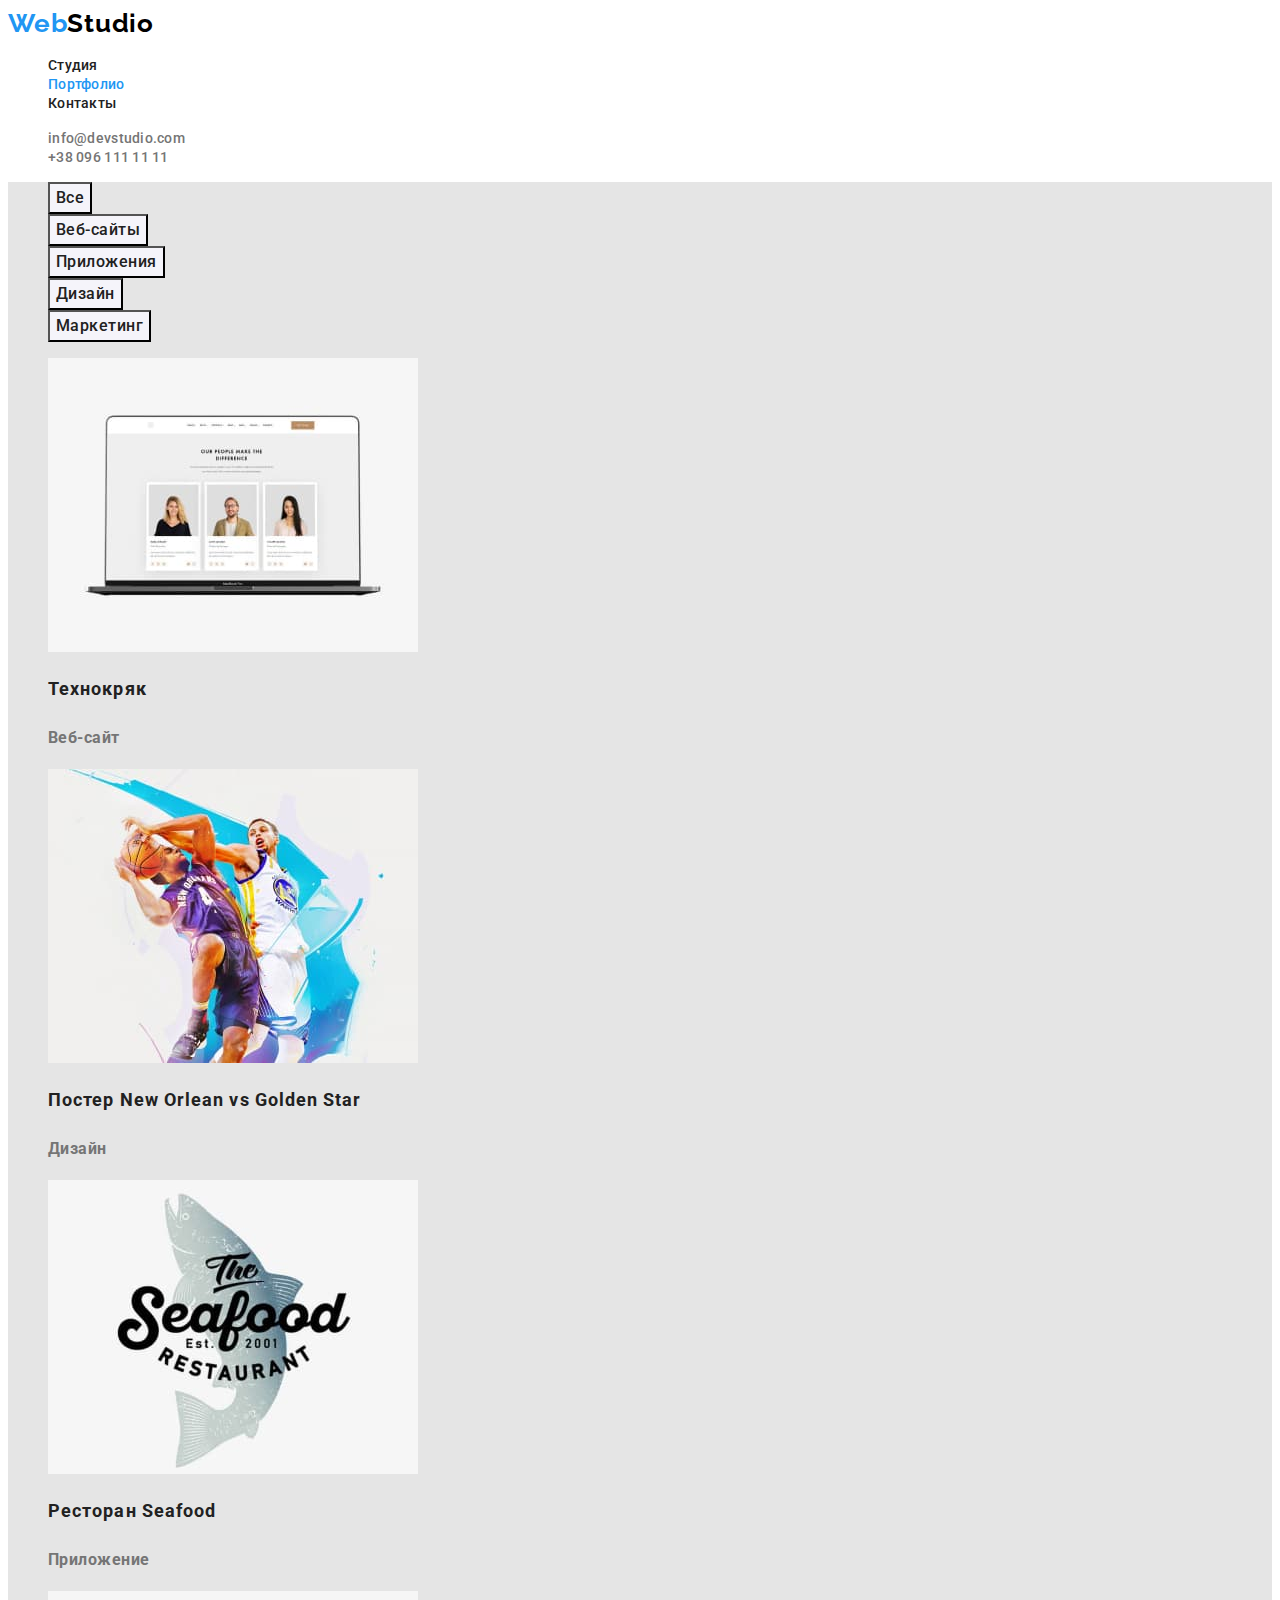
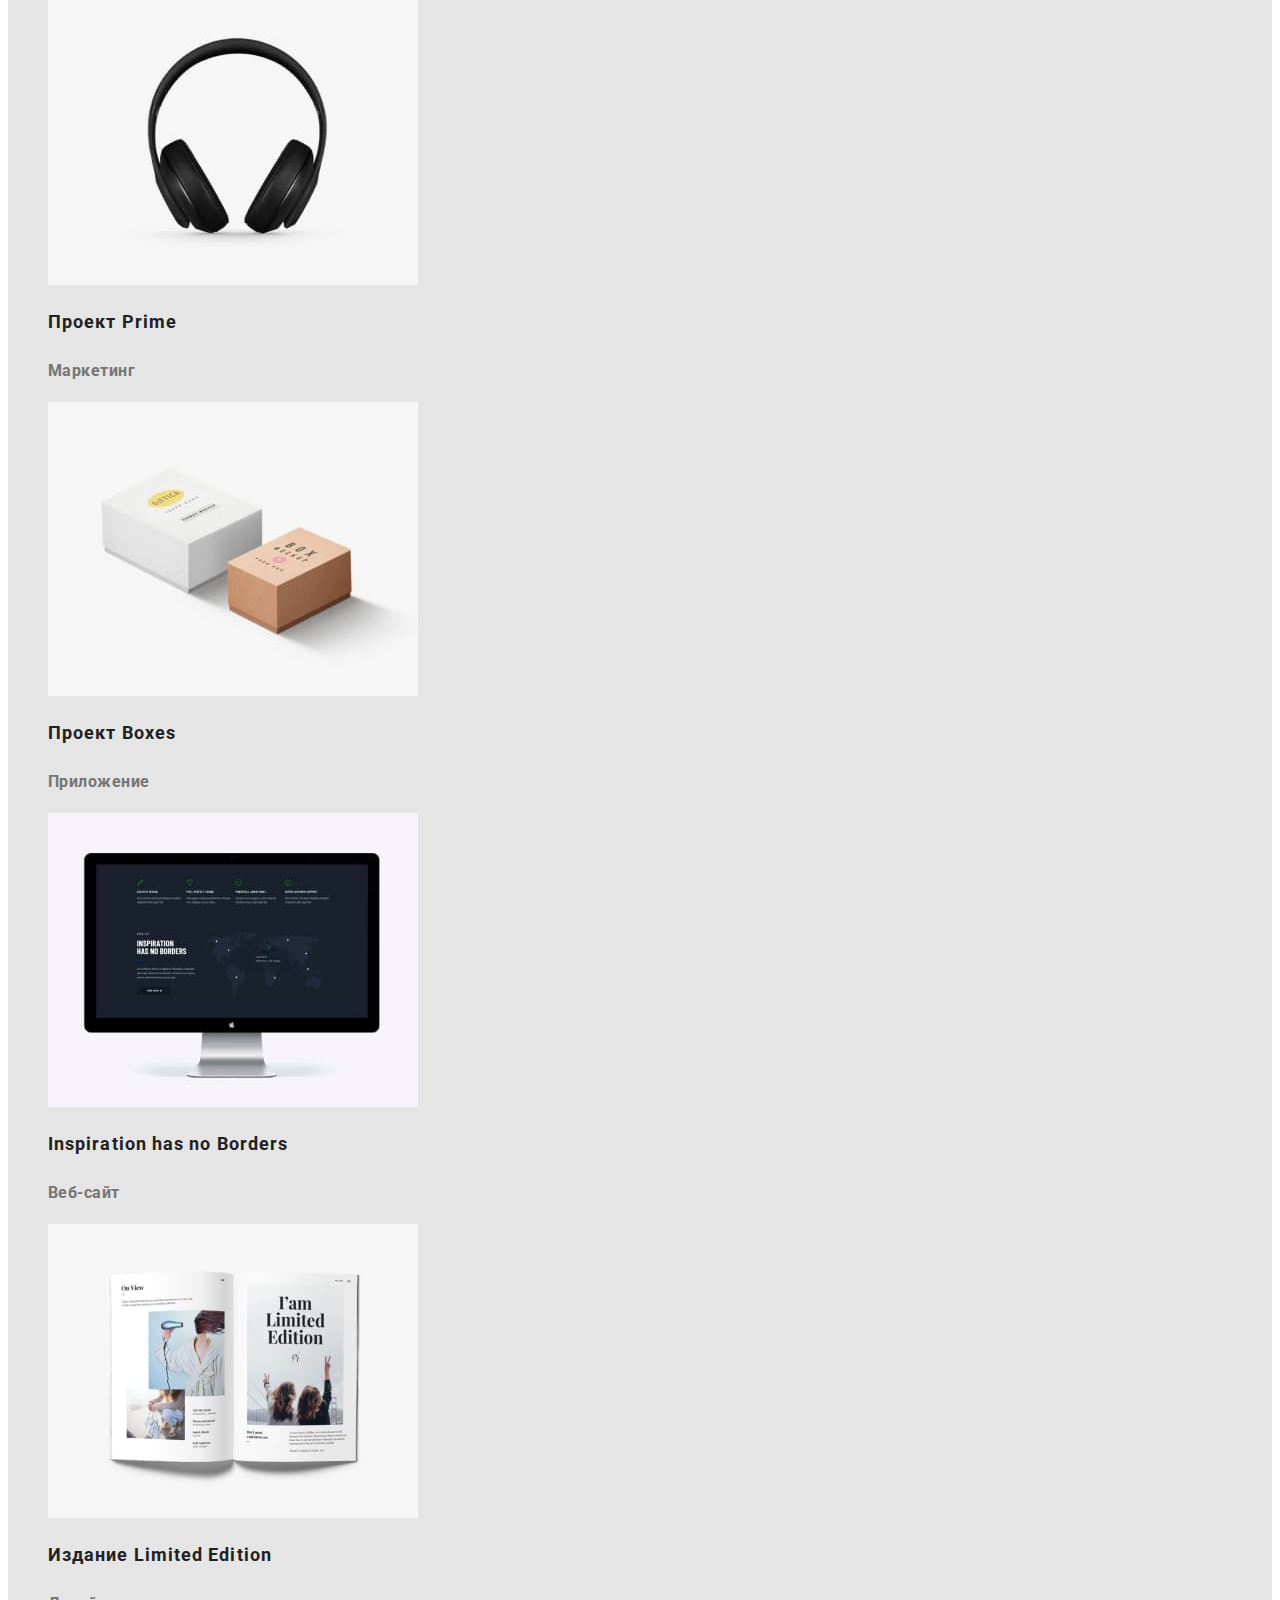
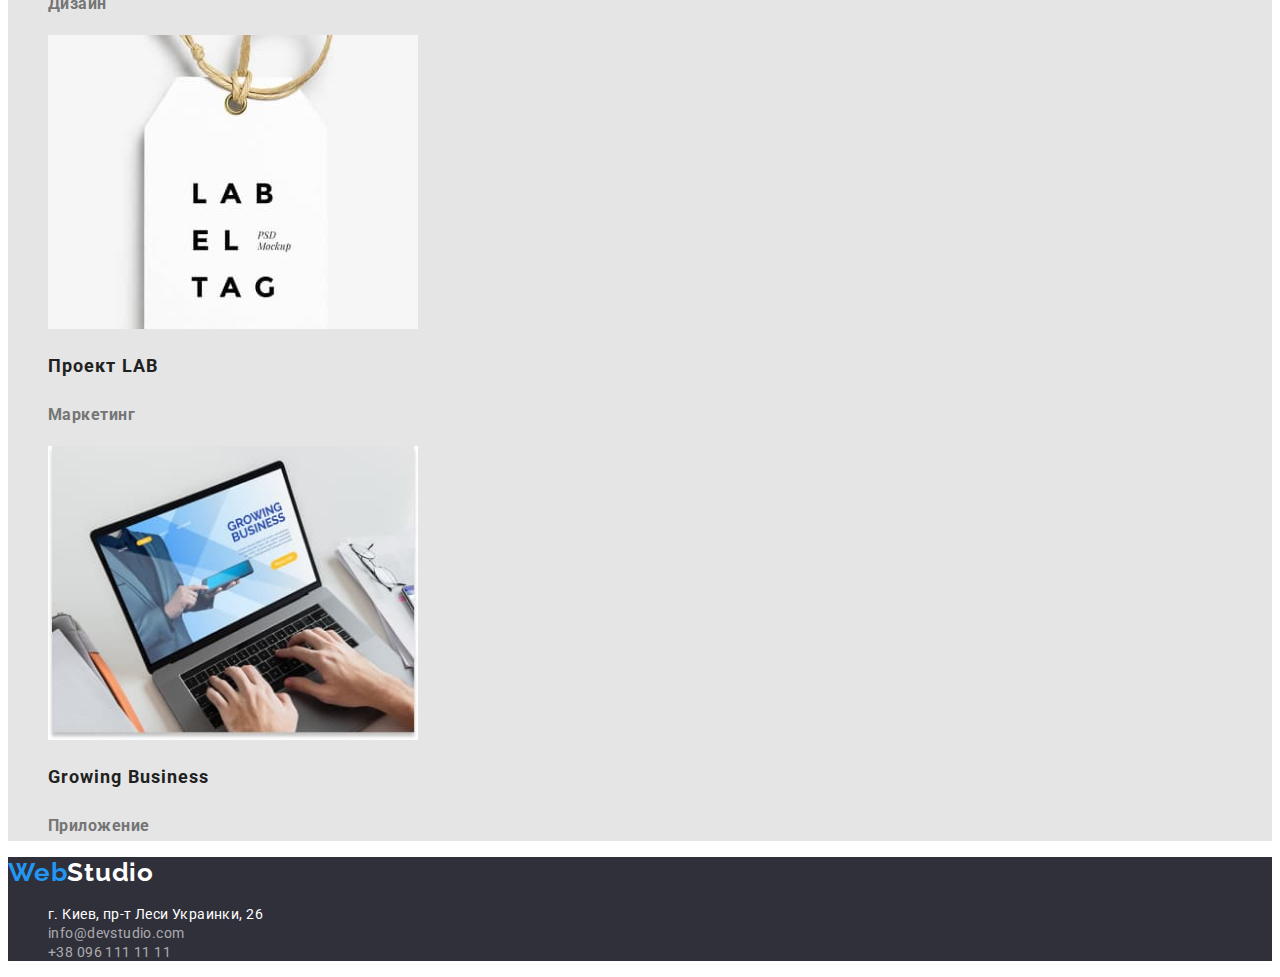
==== portfolio.html @ 27bfb192 "Add font CSS" ====
<!DOCTYPE html>
<html lang="ru">
  <head>
    <meta charset="UTF-8" />
    <meta http-equiv="X-UA-Compatible" content="IE=edge" />
    <meta name="viewport" content="width=device-width, initial-scale=1.0" />
    <title>Portfolio</title>
    <link rel="preconnect" href="https://fonts.googleapis.com" />
    <link rel="preconnect" href="https://fonts.gstatic.com" crossorigin />
    <link
      href="https://fonts.googleapis.com/css2?family=Raleway:wght@700&family=Roboto:wght@400;500;700;900&display=swap"
      rel="stylesheet"
    />
    <link rel="stylesheet" href="./css/styles.css" />
  </head>

  <body>
    <header class="header">
      <nav class="header-nav">
        <a class="link logo" href="./index.html" lang="en"
          >Web<span class="logo-name">Studio</span></a
        >
        <ul class="list menu">
          <li class="menu-list"><a class="link menu-item" href="./index.html">Студия</a></li>
          <li class="menu-list">
            <a class="link menu-item current" href="./portfolio.html">Портфолио</a>
          </li>
          <li class="menu-list"><a class="link menu-item" href="">Контакты</a></li>
        </ul>
      </nav>
      <ul class="list contact">
        <li><a class="link mail" href="mailto:info@devstudio.com">info@devstudio.com</a></li>
        <li><a class="link telefon" href="tel:+380961111111">+38 096 111 11 11</a></li>
      </ul>
    </header>
    <main>
      <section class="text">
        <ul class="list">
          <li><button class="list-button" type="button">Все</button></li>
          <li><button class="list-button" type="button">Веб-сайты</button></li>
          <li><button class="list-button" type="button">Приложения</button></li>
          <li><button class="list-button" type="button">Дизайн</button></li>
          <li><button class="list-button" type="button">Маркетинг</button></li>
        </ul>

        <h1 hidden>Наши проекты</h1>
        <ul class="list">
          <li>
            <img
              src="./images/our_projects/technokriak.jpg"
              alt="Примеры наших проектов"
              width="370"
              height="294"
            />
            <h2 class="name-project">Технокряк</h2>
            <p class="type-work">Веб-сайт</p>
          </li>
          <li>
            <img
              src="./images/our_projects/new_orlean.jpg"
              alt="Примеры наших проектов"
              width="370"
              height="294"
            />
            <h2 class="name-project">Постер <span lang="en">New Orlean vs Golden Star</span></h2>
            <p class="type-work">Дизайн</p>
          </li>
          <li>
            <img
              src="./images/our_projects/res_seafood.jpg"
              alt="Примеры наших проектов"
              width="370"
              height="294"
            />
            <h2 class="name-project">Ресторан <span lang="en">Seafood</span></h2>
            <p class="type-work">Приложение</p>
          </li>
          <li>
            <img
              src="./images/our_projects/prime.jpg"
              alt="Примеры наших проектов"
              width="370"
              height="294"
            />
            <h2 class="name-project">Проект <span lang="en">Prime</span></h2>
            <p class="type-work">Маркетинг</p>
          </li>
          <li>
            <img
              src="./images/our_projects/boxes.jpg"
              alt="Примеры наших проектов"
              width="370"
              height="294"
            />
            <h2 class="name-project">Проект <span lang="en">Boxes</span></h2>
            <p class="type-work">Приложение</p>
          </li>
          <li>
            <img
              src="./images/our_projects/no_borders.jpg"
              alt="Примеры наших проектов"
              width="370"
              height="294"
            />
            <h2 class="name-project" lang="en">Inspiration has no Borders</h2>
            <p class="type-work">Веб-сайт</p>
          </li>
          <li>
            <img
              src="./images/our_projects/limited_edition.jpg"
              alt="Примеры наших проектов"
              width="370"
              height="294"
            />
            <h2 class="name-project">Издание <span lang="en">Limited Edition</span></h2>
            <p class="type-work">Дизайн</p>
          </li>
          <li>
            <img
              src="./images/our_projects/lab.jpg"
              alt="Примеры наших проектов"
              width="370"
              height="294"
            />
            <h2 class="name-project">Проект <span lang="en">LAB</span></h2>
            <p class="type-work">Маркетинг</p>
          </li>
          <li>
            <img
              src="./images/our_projects/growing_business.jpg"
              alt="Примеры наших проектов"
              width="370"
              height="294"
            />
            <h2 class="name-project" lang="en">Growing Business</h2>
            <p class="type-work">Приложение</p>
          </li>
        </ul>
      </section>
    </main>
    <footer class="footer">
      <a class="link logo" href="./index.html" lang="en"
        >Web<span class="logo-name logo-white">Studio</span></a
      >
      <address>
        <ul class="list">
          <li>
            <a
              class="link map"
              href="https://goo.gl/maps/Jtf2G3s5tDUkeW6h7"
              target="_blank"
              rel="noopener noreferrer"
              >г. Киев, пр-т Леси Украинки, 26</a
            >
          </li>
          <li>
            <a class="link address-mail" href="mailto:info@devstudio.com">info@devstudio.com</a>
          </li>
          <li><a class="link address-telefon" href="tel:+380961111111">+38 096 111 11 11</a></li>
        </ul>
      </address>
    </footer>
  </body>
</html>
---- css/styles.css ----
:root {
  --accent-color: #2196f3;
  --color-title: #212121;
  --color-description: #757575;
  --accent-color-background: #2f303a;
  --basic-color-background: #e5e5e5;
  --secondary-color-background: #f5f4fa;
  --basik-font: 'Roboto', sans-serif;
  --color-logo-name: #000000;
  --accent-color-font: #ffffff;
  --header-backgroud-color: #ffffff;
}

.list {
  list-style: none;
}

.link {
  text-decoration: none;
}

body {
  font-family: var(--basik-font);
  color: var(--color-description);
  font-weight: 700;
}

/* =======================================HEADER============================================= */

.logo {
  font-family: 'Raleway', sans-serif;
  font-size: 26px;
  line-height: 1.19;
  letter-spacing: 0.03em;
  color: var(--accent-color);
}

.logo-name {
  font-family: 'Raleway', sans-serif;
  font-size: 26px;
  line-height: 1.19;
  letter-spacing: 0.03em;
  color: var(--color-logo-name);
}

.logo-name:hover,
.logo-name:focus {
  color: var(--accent-color);
}

.menu-item {
  font-weight: 500;
  font-size: 14px;
  line-height: 1.14;
  letter-spacing: 0.02em;
  color: var(--color-title);
}

.menu .menu-item.current {
  color: var(--accent-color);
}

.menu-item:hover,
.menu-item:focus {
  color: var(--accent-color);
}

.mail,
.telefon {
  font-weight: 500;
  font-size: 14px;
  line-height: 1.14;
  letter-spacing: 0.02em;
  color: var(--color-description);
}

.mail:hover,
.mail:focus,
.telefon:hover,
.telefon:focus {
  color: var(--accent-color);
}

.header {
  background-color: var(--header-backgroud-color);
}

/* =======================================/HEADER============================================= */

/* =======================================/HERO============================================= */

.heading {
  font-weight: 900;
  font-size: 44px;
  line-height: 1.36;
  text-align: center;
  letter-spacing: 0.06em;
  text-transform: uppercase;
  color: var(--accent-color-font);
}

.modal {
  font-size: 16px;
  line-height: 1.88;
  display: flex;
  align-items: center;
  text-align: center;
  letter-spacing: 0.06em;
  color: var(--accent-color-font);
  cursor: pointer;
  background-color: var(--accent-color);
  font-family: inherit;
}

.modal:hover,
.modal:focus {
  background-color: #188ce8;
}

.hero {
  background: var(--accent-color-background);
}

/* =======================================/HERO============================================= */

/* ===============================/ОСОБЕННОСТИ, РАБОТА, КОМАНДА======================================== */

.subtitle {
  font-size: 14px;
  line-height: 1.14;
  letter-spacing: 0.03em;
  text-transform: uppercase;
  color: var(--color-title);
}

.subtitle-text {
  font-size: 14px;
  line-height: 1.71;
  letter-spacing: 0.03em;
}

.heading-work,
.heading-team {
  font-size: 36px;
  line-height: 1.17;
  text-align: center;
  letter-spacing: 0.03em;
  color: var(--color-title);
}

.team-member {
  font-weight: 500;
  font-size: 16px;
  line-height: 1.19;
  text-align: center;
  letter-spacing: 0.03em;
  color: var(--color-title);
}

.team-job {
  font-size: 16px;
  line-height: 1.19;
  text-align: center;
  letter-spacing: 0.03em;
}

.characteristic,
.job {
  background: var(--basic-color-background);
}

.our-team {
  background-color: var(--secondary-color-background);
}

/* ===============================/ОСОБЕННОСТИ, РАБОТА, КОМАНДА======================================== */

/* =======================================FOOTER============================================= */

address {
  font-style: normal;
}

.map,
.address-mail,
.address-telefon {
  font-weight: 400;
  font-size: 14px;
  line-height: 1.71x;
  letter-spacing: 0.03em;
  color: var(--accent-color-font);
}

.address-mail,
.address-telefon {
  color: rgba(255, 255, 255, 0.6);
}

.logo-white {
  font-family: 'Raleway', sans-serif;
  font-size: 26px;
  line-height: 1.19;
  letter-spacing: 0.03em;
  color: var(--accent-color-font);
}

.map:hover,
.map:focus,
.address-mail:hover,
.address-mail:focus,
.address-telefon:hover,
.address-telefon:focus {
  color: var(--accent-color);
}

.footer {
  background: var(--accent-color-background);
}

/* =======================================/FOOTER============================================= */

/* =======================================PORTFOLIO============================================= */

.list-button {
  font-weight: 500;
  font-size: 16px;
  line-height: 1.63;
  text-align: center;
  letter-spacing: 0.03em;
  color: var(--color-title);
  background-color: var(--secondary-color-background);
  cursor: pointer;
  font-family: inherit;
}

.list-button:hover,
.list-button:focus {
  color: var(--accent-color-font);
  background-color: var(--accent-color);
}

.text {
  background-color: var(--basic-color-background);
}

.name-project {
  font-size: 18px;
  line-height: 2;
  letter-spacing: 0.06em;
  color: var(--color-title);
}

.type-work {
  font-size: 16px;
  line-height: 1.88;
  letter-spacing: 0.03em;
}

/* ====================================/PORTFOLIO============================================= */
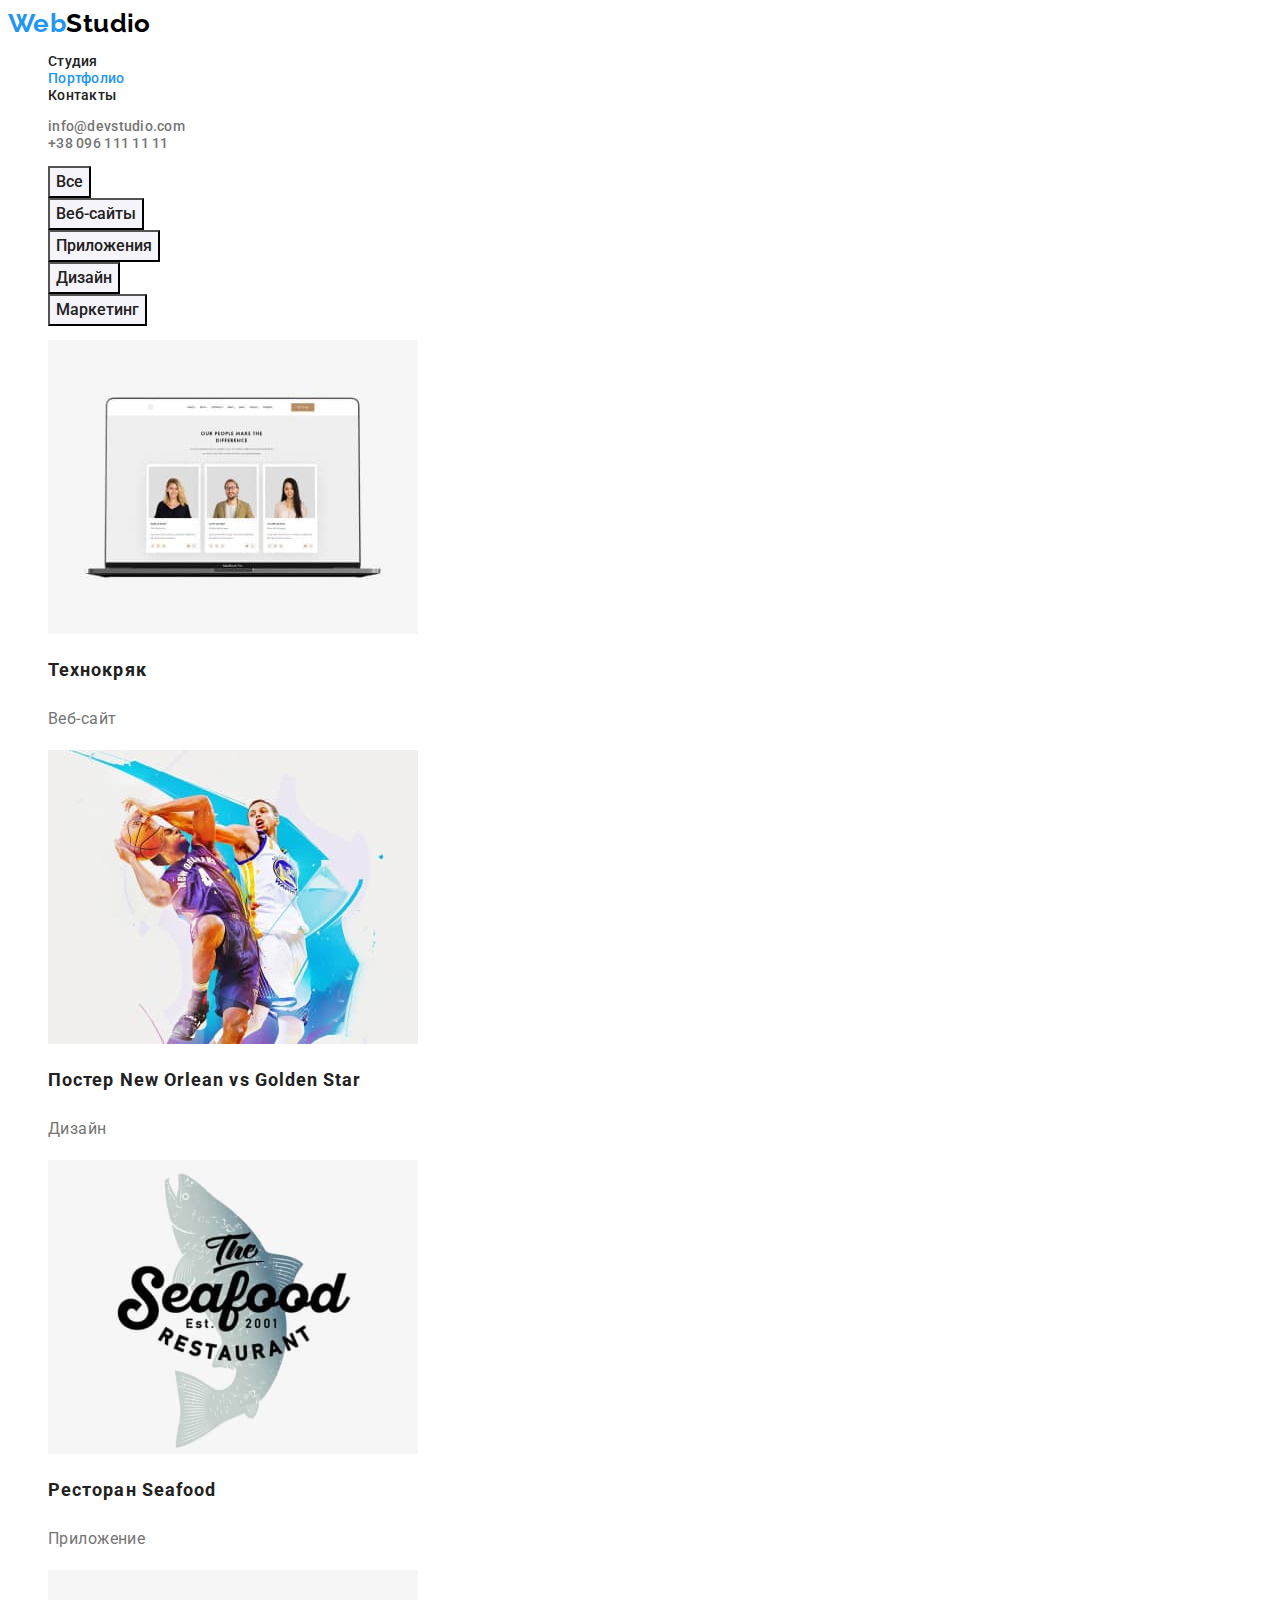
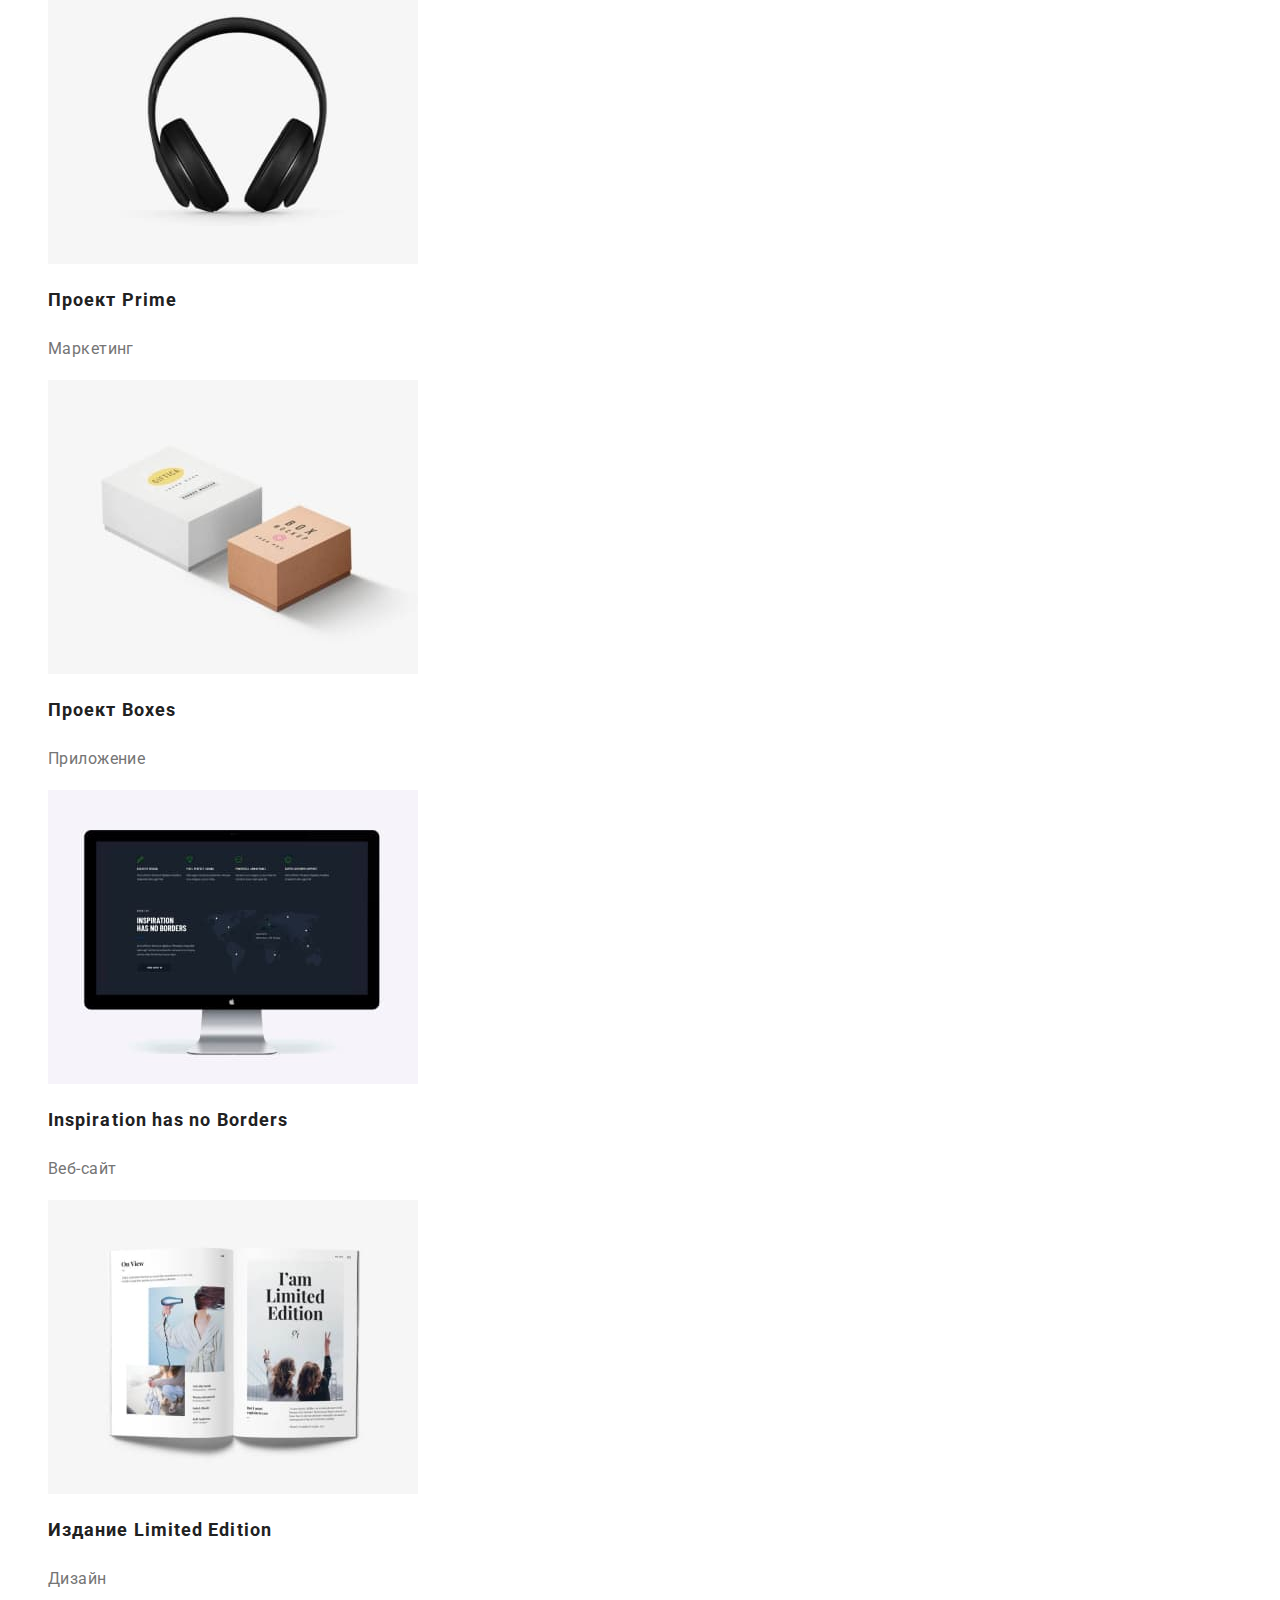
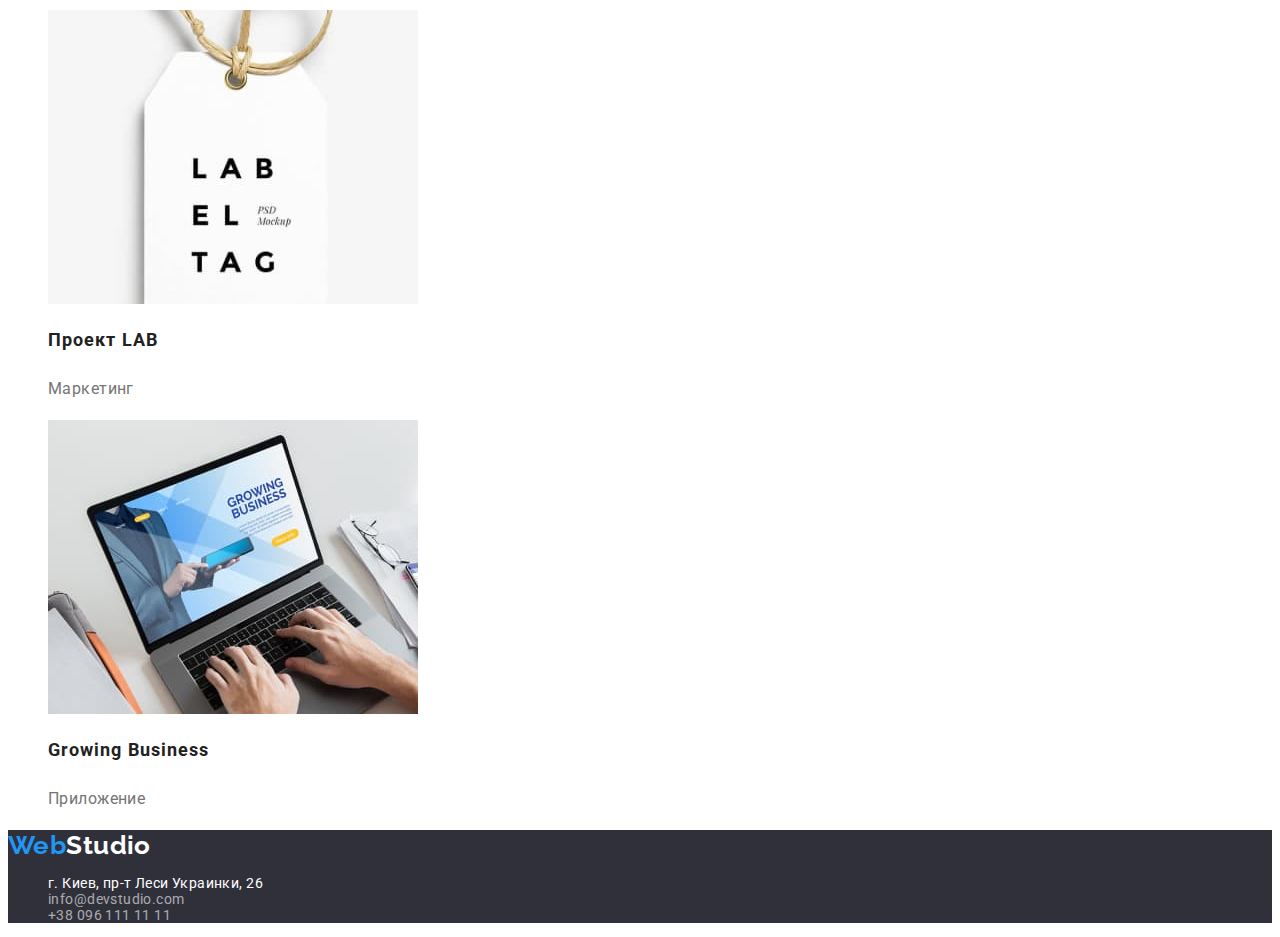
==== commit b8b86835: "fixing font errors" ====
--- a/portfolio.html
+++ b/portfolio.html
@@ -35,6 +35,8 @@
     </header>
     <main>
       <section class="text">
+        <h1 class="visually-hidden">Наши проекты</h1>
+
         <ul class="list">
           <li><button class="list-button" type="button">Все</button></li>
           <li><button class="list-button" type="button">Веб-сайты</button></li>
@@ -43,7 +45,6 @@
           <li><button class="list-button" type="button">Маркетинг</button></li>
         </ul>
 
-        <h1 hidden>Наши проекты</h1>
         <ul class="list">
           <li>
             <img
--- a/css/styles.css
+++ b/css/styles.css
@@ -5,10 +5,11 @@
   --accent-color-background: #2f303a;
   --basic-color-background: #e5e5e5;
   --secondary-color-background: #f5f4fa;
-  --basik-font: 'Roboto', sans-serif;
+  --basic-font: 'Roboto', sans-serif;
   --color-logo-name: #000000;
   --accent-color-font: #ffffff;
   --header-backgroud-color: #ffffff;
+  --bcg-btn-hover-focus: #188ce8;
 }
 
 .list {
@@ -20,37 +21,46 @@
 }
 
 body {
-  font-family: var(--basik-font);
+  font-family: var(--basic-font);
   color: var(--color-description);
-  font-weight: 700;
+  background-color: #ffffff;
+  font-size: 14px;
+  letter-spacing: 0.03em;
+}
+
+.visually-hidden {
+  position: absolute;
+  width: 1px;
+  height: 1px;
+  margin: -1px;
+  border: 0;
+  padding: 0;
+  white-space: nowrap;
+  clip-path: inset(100%);
+  clip: rect(0 0 0 0);
+  overflow: hidden;
 }
 
 /* =======================================HEADER============================================= */
 
 .logo {
   font-family: 'Raleway', sans-serif;
+  font-weight: 700;
   font-size: 26px;
   line-height: 1.19;
-  letter-spacing: 0.03em;
   color: var(--accent-color);
 }
 
 .logo-name {
   font-family: 'Raleway', sans-serif;
+  font-weight: 700;
   font-size: 26px;
   line-height: 1.19;
-  letter-spacing: 0.03em;
   color: var(--color-logo-name);
 }
 
-.logo-name:hover,
-.logo-name:focus {
-  color: var(--accent-color);
-}
-
 .menu-item {
   font-weight: 500;
-  font-size: 14px;
   line-height: 1.14;
   letter-spacing: 0.02em;
   color: var(--color-title);
@@ -68,7 +78,6 @@
 .mail,
 .telefon {
   font-weight: 500;
-  font-size: 14px;
   line-height: 1.14;
   letter-spacing: 0.02em;
   color: var(--color-description);
@@ -100,6 +109,7 @@
 }
 
 .modal {
+  font-weight: 700;
   font-size: 16px;
   line-height: 1.88;
   display: flex;
@@ -114,7 +124,7 @@
 
 .modal:hover,
 .modal:focus {
-  background-color: #188ce8;
+  background-color: var(--bcg-btn-hover-focus);
 }
 
 .hero {
@@ -126,25 +136,22 @@
 /* ===============================/ОСОБЕННОСТИ, РАБОТА, КОМАНДА======================================== */
 
 .subtitle {
-  font-size: 14px;
+  font-weight: 700;
   line-height: 1.14;
-  letter-spacing: 0.03em;
   text-transform: uppercase;
   color: var(--color-title);
 }
 
 .subtitle-text {
-  font-size: 14px;
   line-height: 1.71;
-  letter-spacing: 0.03em;
 }
 
 .heading-work,
 .heading-team {
+  font-weight: 700;
   font-size: 36px;
   line-height: 1.17;
   text-align: center;
-  letter-spacing: 0.03em;
   color: var(--color-title);
 }
 
@@ -153,7 +160,6 @@
   font-size: 16px;
   line-height: 1.19;
   text-align: center;
-  letter-spacing: 0.03em;
   color: var(--color-title);
 }
 
@@ -161,16 +167,6 @@
   font-size: 16px;
   line-height: 1.19;
   text-align: center;
-  letter-spacing: 0.03em;
-}
-
-.characteristic,
-.job {
-  background: var(--basic-color-background);
-}
-
-.our-team {
-  background-color: var(--secondary-color-background);
 }
 
 /* ===============================/ОСОБЕННОСТИ, РАБОТА, КОМАНДА======================================== */
@@ -185,9 +181,7 @@
 .address-mail,
 .address-telefon {
   font-weight: 400;
-  font-size: 14px;
   line-height: 1.71x;
-  letter-spacing: 0.03em;
   color: var(--accent-color-font);
 }
 
@@ -198,9 +192,9 @@
 
 .logo-white {
   font-family: 'Raleway', sans-serif;
+  font-weight: 700;
   font-size: 26px;
   line-height: 1.19;
-  letter-spacing: 0.03em;
   color: var(--accent-color-font);
 }
 
@@ -226,7 +220,6 @@
   font-size: 16px;
   line-height: 1.63;
   text-align: center;
-  letter-spacing: 0.03em;
   color: var(--color-title);
   background-color: var(--secondary-color-background);
   cursor: pointer;
@@ -239,11 +232,8 @@
   background-color: var(--accent-color);
 }
 
-.text {
-  background-color: var(--basic-color-background);
-}
-
 .name-project {
+  font-weight: 700;
   font-size: 18px;
   line-height: 2;
   letter-spacing: 0.06em;
@@ -253,7 +243,6 @@
 .type-work {
   font-size: 16px;
   line-height: 1.88;
-  letter-spacing: 0.03em;
 }
 
 /* ====================================/PORTFOLIO============================================= */
